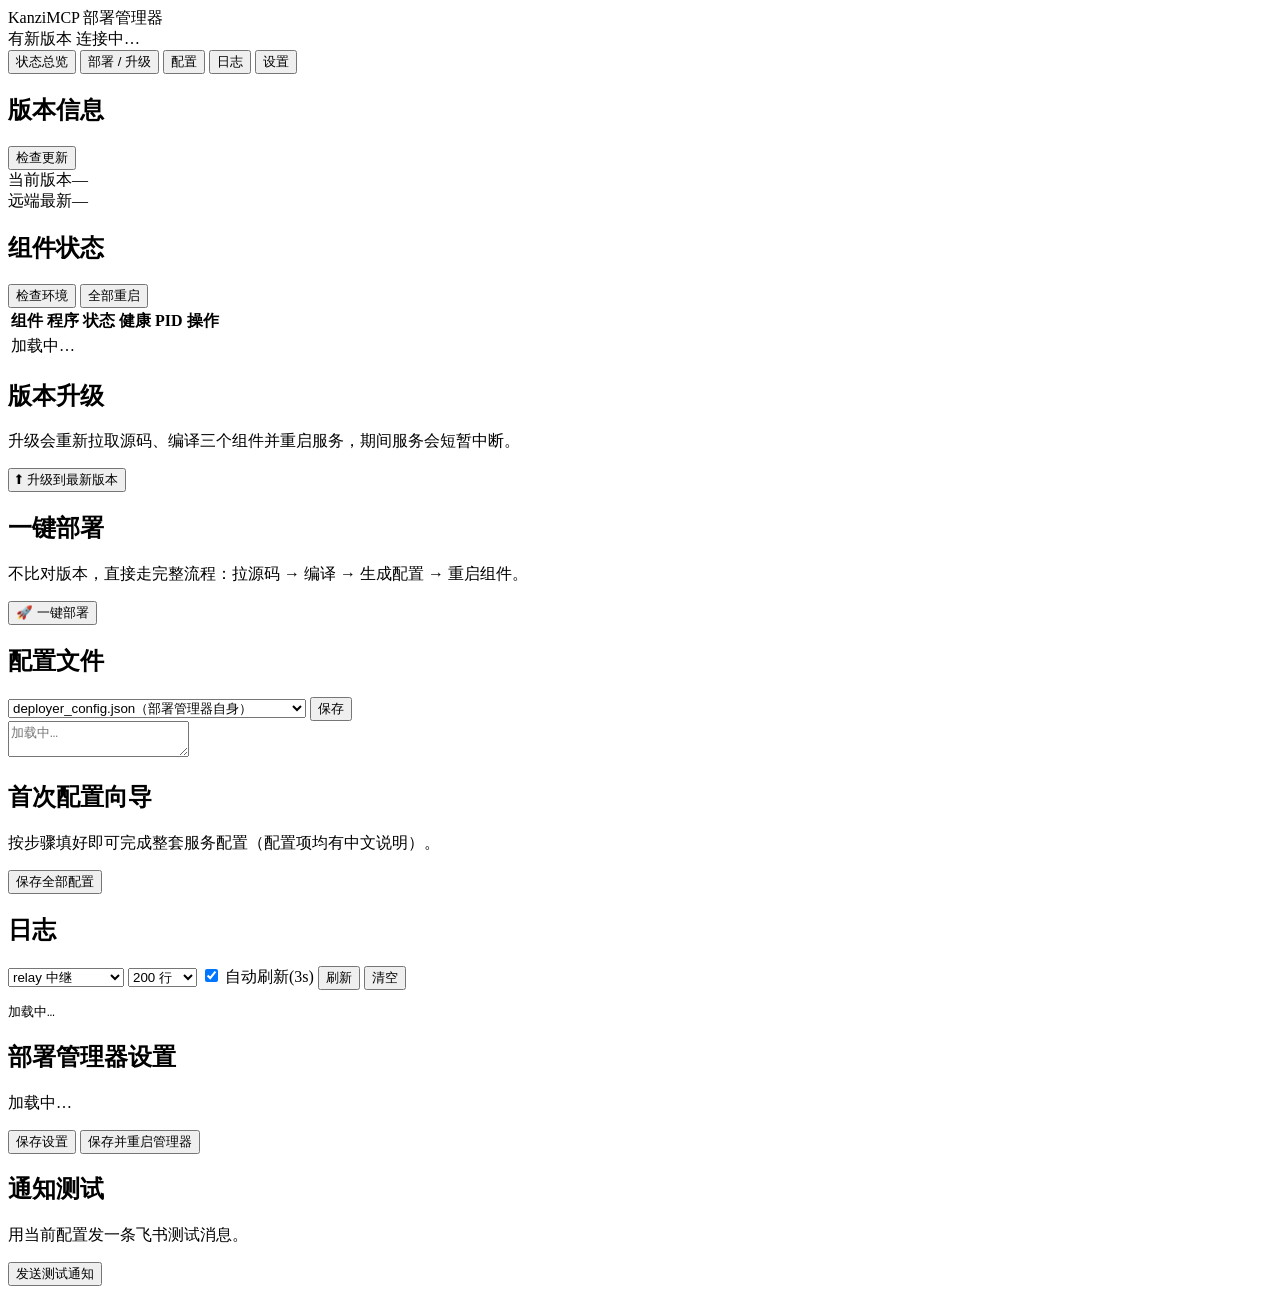
==== mcp_server/deployer/web/static/index.html @ 6e5a8c3d "v9: 新增 kanzi-deployer 网页部署管理器 + 三组件日志文件轮转 【新增】mcp_server/deployer/ —— kanzi-deployer 部署管理器   替代旧 mcp" ====
<!DOCTYPE html>
<html lang="zh-CN">
<head>
<meta charset="utf-8">
<meta name="viewport" content="width=device-width, initial-scale=1">
<title>KanziMCP 部署管理器</title>
<link rel="stylesheet" href="/static/style.css">
</head>
<body>

<header>
  <div class="brand">KanziMCP <span>部署管理器</span></div>
  <div class="head-right">
    <span id="upd-badge" class="badge hidden">有新版本</span>
    <span id="status-dot" class="dot dot-gray"></span>
    <span id="status-text">连接中…</span>
  </div>
</header>

<nav id="tabs">
  <button class="tab active" data-tab="overview">状态总览</button>
  <button class="tab" data-tab="deploy">部署 / 升级</button>
  <button class="tab" data-tab="config">配置</button>
  <button class="tab" data-tab="logs">日志</button>
  <button class="tab" data-tab="settings">设置</button>
</nav>

<main>

<!-- ══════════ 状态总览 ══════════ -->
<section id="tab-overview" class="panel active">
  <div class="card">
    <div class="card-head">
      <h2>版本信息</h2>
      <button class="btn" onclick="checkUpdate()">检查更新</button>
    </div>
    <div class="kv">
      <div><label>当前版本</label><span id="ov-local">—</span></div>
      <div><label>远端最新</label><span id="ov-latest">—</span></div>
    </div>
  </div>

  <div class="card">
    <div class="card-head">
      <h2>组件状态</h2>
      <div>
        <button class="btn" onclick="checkEnv()">检查环境</button>
        <button class="btn btn-warn" onclick="restartComp('all')">全部重启</button>
      </div>
    </div>
    <table class="tbl">
      <thead><tr><th>组件</th><th>程序</th><th>状态</th><th>健康</th><th>PID</th><th>操作</th></tr></thead>
      <tbody id="ov-comps"><tr><td colspan="6" class="muted">加载中…</td></tr></tbody>
    </table>
  </div>

  <div class="card" id="env-card" style="display:none">
    <div class="card-head"><h2>环境检测</h2></div>
    <table class="tbl">
      <thead><tr><th>项目</th><th>结果</th><th>版本 / 说明</th></tr></thead>
      <tbody id="ov-env"></tbody>
    </table>
  </div>
</section>

<!-- ══════════ 部署 / 升级 ══════════ -->
<section id="tab-deploy" class="panel">
  <div class="card">
    <div class="card-head"><h2>版本升级</h2></div>
    <p class="muted">升级会重新拉取源码、编译三个组件并重启服务，期间服务会短暂中断。</p>
    <div class="row">
      <button class="btn btn-primary" onclick="doUpgrade()">⬆ 升级到最新版本</button>
      <span id="upg-target" class="muted"></span>
    </div>
  </div>

  <div class="card">
    <div class="card-head"><h2>一键部署</h2></div>
    <p class="muted">不比对版本，直接走完整流程：拉源码 → 编译 → 生成配置 → 重启组件。</p>
    <div class="row">
      <button class="btn btn-primary" onclick="doDeploy()">🚀 一键部署</button>
    </div>
  </div>

  <div class="card" id="task-card" style="display:none">
    <div class="card-head"><h2 id="task-title">任务进度</h2></div>
    <div class="bar"><div id="task-bar" class="bar-fill"></div></div>
    <div class="row"><span id="task-step" class="muted"></span></div>
    <pre id="task-log" class="log"></pre>
  </div>
</section>

<!-- ══════════ 配置 ══════════ -->
<section id="tab-config" class="panel">
  <div class="card">
    <div class="card-head"><h2>配置文件</h2></div>
    <div class="row">
      <select id="cfg-sel" onchange="loadConfig()">
        <option value="deployer">deployer_config.json（部署管理器自身）</option>
        <option value="http">config.json（http 组件）</option>
        <option value="users">users.json（白名单，热更新不用重启）</option>
        <option value="feishu">feishu_config.json（飞书桥，热更新不用重启）</option>
      </select>
      <button class="btn btn-primary" onclick="saveConfig()">保存</button>
      <span id="cfg-hint" class="muted"></span>
    </div>
    <textarea id="cfg-text" spellcheck="false" placeholder="加载中…"></textarea>
  </div>

  <div class="card">
    <div class="card-head"><h2>首次配置向导</h2></div>
    <p class="muted">按步骤填好即可完成整套服务配置（配置项均有中文说明）。</p>
    <div id="wiz-body"></div>
    <div class="row">
      <button class="btn btn-primary" onclick="saveWizard()">保存全部配置</button>
      <span id="wiz-hint" class="muted"></span>
    </div>
  </div>
</section>

<!-- ══════════ 日志 ══════════ -->
<section id="tab-logs" class="panel">
  <div class="card">
    <div class="card-head">
      <h2>日志</h2>
      <div class="row">
        <select id="log-sel" onchange="loadLog()">
          <option value="relay">relay 中继</option>
          <option value="http">http 组件</option>
          <option value="feishu">feishu 飞书桥</option>
          <option value="deployer">deployer 管理器</option>
        </select>
        <select id="log-lines" onchange="loadLog()">
          <option value="100">100 行</option>
          <option value="200" selected>200 行</option>
          <option value="500">500 行</option>
          <option value="1000">1000 行</option>
        </select>
        <label class="chk"><input type="checkbox" id="log-auto" checked> 自动刷新(3s)</label>
        <button class="btn" onclick="loadLog()">刷新</button>
        <button class="btn btn-warn" onclick="clearLog()">清空</button>
      </div>
    </div>
    <div class="row"><span id="log-info" class="muted"></span></div>
    <pre id="log-text" class="log log-tall">加载中…</pre>
  </div>
</section>

<!-- ══════════ 设置 ══════════ -->
<section id="tab-settings" class="panel">
  <div class="card">
    <div class="card-head"><h2>部署管理器设置</h2></div>
    <div id="set-body"><p class="muted">加载中…</p></div>
    <div class="row">
      <button class="btn btn-primary" onclick="saveSettings()">保存设置</button>
      <button class="btn btn-warn" onclick="restartSelf()">保存并重启管理器</button>
      <span id="set-hint" class="muted"></span>
    </div>
  </div>
  <div class="card">
    <div class="card-head"><h2>通知测试</h2></div>
    <p class="muted">用当前配置发一条飞书测试消息。</p>
    <button class="btn" onclick="testNotify()">发送测试通知</button>
    <span id="notify-hint" class="muted"></span>
  </div>
</section>

</main>

<div id="toast" class="toast hidden"></div>
<script src="/static/app.js"></script>
</body>
</html>
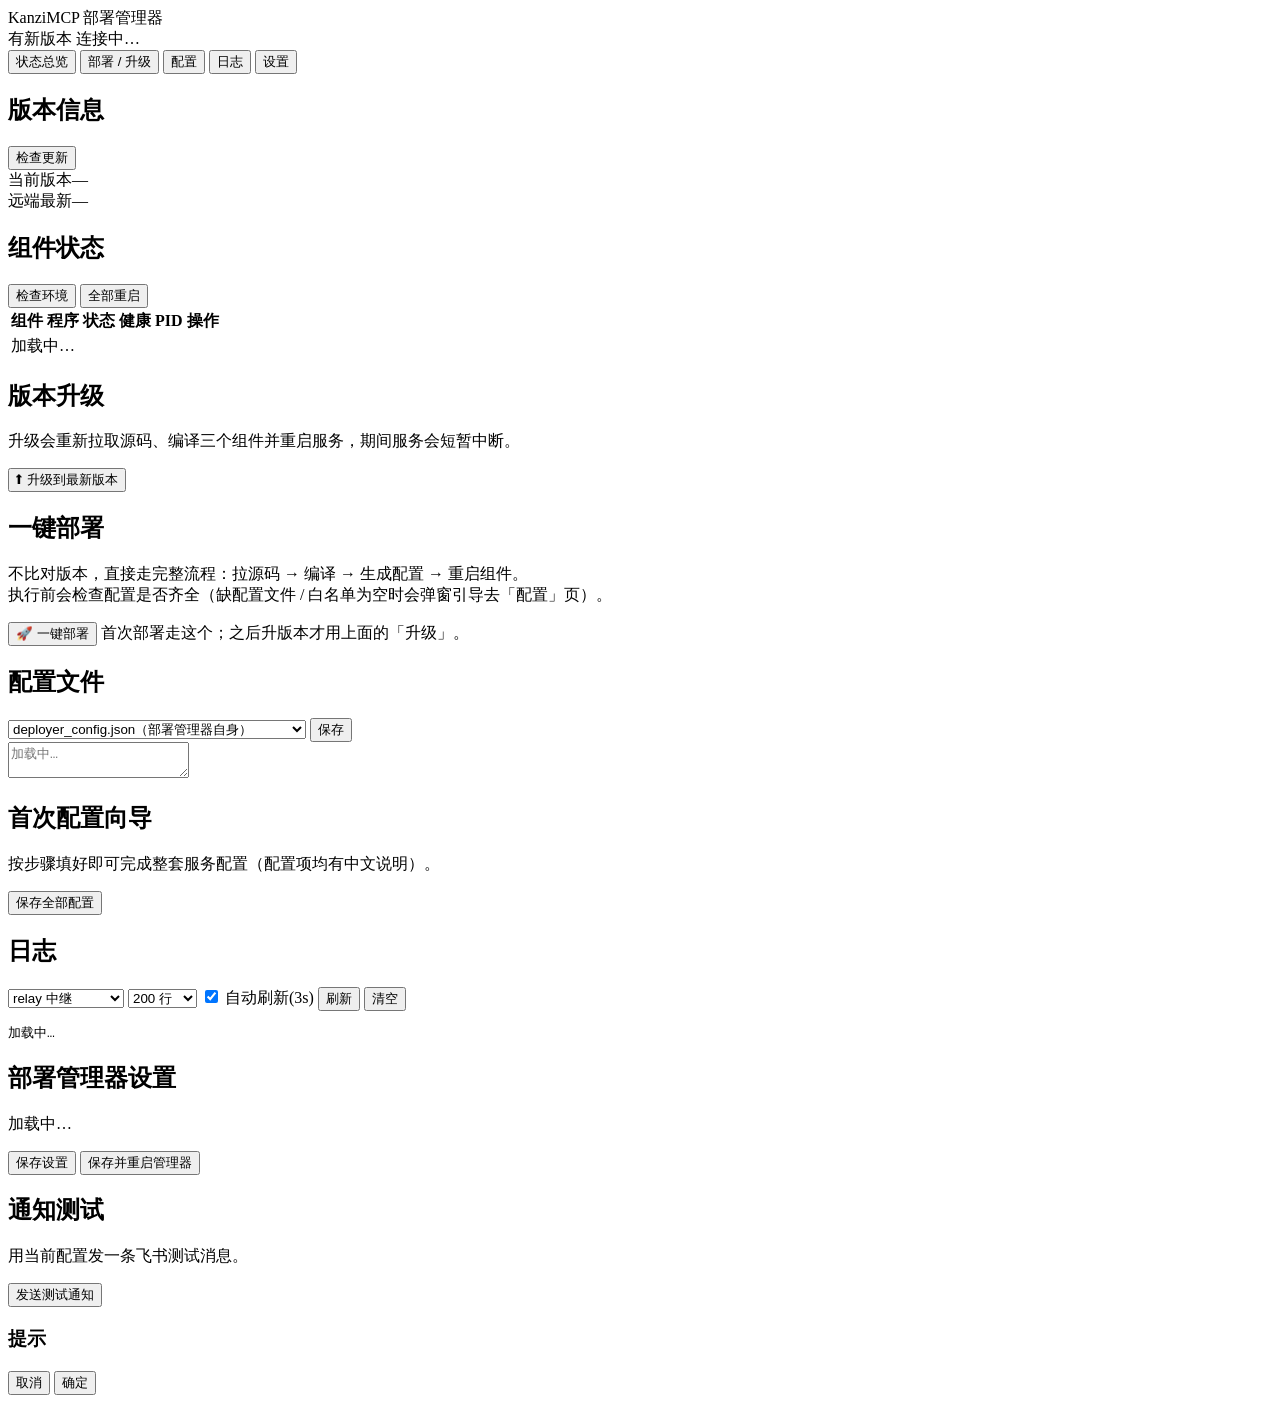
==== commit 949d7b2a: "v10: 组件健康监控 + 真握手探活 + 版本号修正 deployer: - 新增 core/monitor.py：relay/http/feishu 挂了或端口不通 → 飞书通知   状态翻转才通" ====
--- a/mcp_server/deployer/web/static/index.html
+++ b/mcp_server/deployer/web/static/index.html
@@ -69,16 +69,18 @@
     <div class="card-head"><h2>版本升级</h2></div>
     <p class="muted">升级会重新拉取源码、编译三个组件并重启服务，期间服务会短暂中断。</p>
     <div class="row">
-      <button class="btn btn-primary" onclick="doUpgrade()">⬆ 升级到最新版本</button>
+      <button id="btn-upgrade" class="btn btn-primary" onclick="doUpgrade()">⬆ 升级到最新版本</button>
       <span id="upg-target" class="muted"></span>
     </div>
   </div>
 
   <div class="card">
     <div class="card-head"><h2>一键部署</h2></div>
-    <p class="muted">不比对版本，直接走完整流程：拉源码 → 编译 → 生成配置 → 重启组件。</p>
+    <p class="muted">不比对版本，直接走完整流程：拉源码 → 编译 → 生成配置 → 重启组件。<br>
+       执行前会检查配置是否齐全（缺配置文件 / 白名单为空时会弹窗引导去「配置」页）。</p>
     <div class="row">
       <button class="btn btn-primary" onclick="doDeploy()">🚀 一键部署</button>
+      <span class="muted">首次部署走这个；之后升版本才用上面的「升级」。</span>
     </div>
   </div>
 
@@ -168,6 +170,19 @@
 </main>
 
 <div id="toast" class="toast hidden"></div>
+
+<!-- ══════════ 弹窗 ══════════ -->
+<div id="modal-mask" class="modal-mask hidden">
+  <div class="modal">
+    <div class="modal-head"><h3 id="modal-title">提示</h3></div>
+    <div class="modal-body" id="modal-body"></div>
+    <div class="modal-foot">
+      <button class="btn" id="modal-cancel">取消</button>
+      <button class="btn btn-primary" id="modal-ok">确定</button>
+    </div>
+  </div>
+</div>
 <script src="/static/app.js"></script>
+
 </body>
 </html>
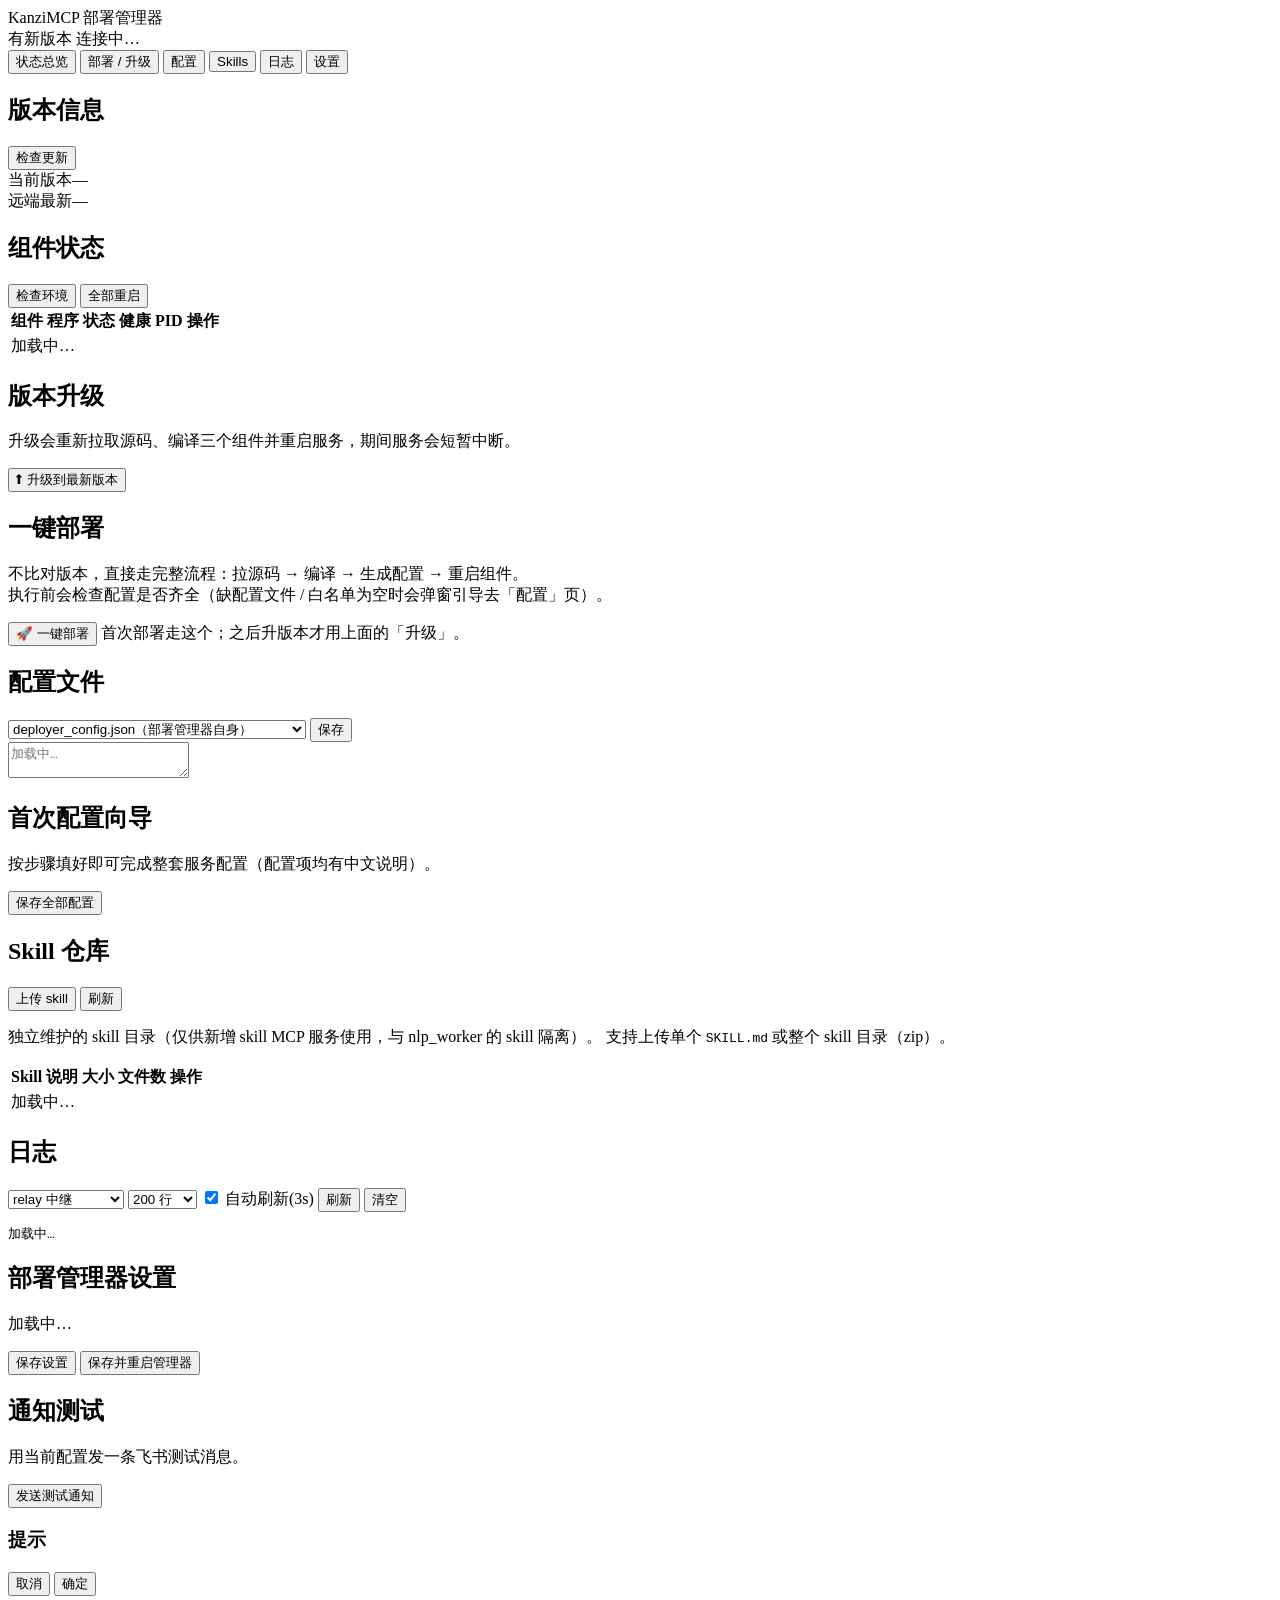
==== commit d9164b95: "feat: skill MCP 服务 + deployer skill 管理（上传/下载/编辑/删除） skill MCP 服务（根治 nlp_worker 全量注入爆栈）： - 新增 http/sk" ====
--- a/mcp_server/deployer/web/static/index.html
+++ b/mcp_server/deployer/web/static/index.html
@@ -21,6 +21,7 @@
   <button class="tab active" data-tab="overview">状态总览</button>
   <button class="tab" data-tab="deploy">部署 / 升级</button>
   <button class="tab" data-tab="config">配置</button>
+  <button class="tab" data-tab="skills">Skills</button>
   <button class="tab" data-tab="logs">日志</button>
   <button class="tab" data-tab="settings">设置</button>
 </nav>
@@ -117,6 +118,26 @@
       <button class="btn btn-primary" onclick="saveWizard()">保存全部配置</button>
       <span id="wiz-hint" class="muted"></span>
     </div>
+  </div>
+</section>
+
+<!-- ══════════ Skills ══════════ -->
+<section id="tab-skills" class="panel">
+  <div class="card">
+    <div class="card-head">
+      <h2>Skill 仓库</h2>
+      <div class="row">
+        <button class="btn btn-primary" onclick="uploadSkillModal()">上传 skill</button>
+        <button class="btn" onclick="loadSkills()">刷新</button>
+        <span id="skills-dir" class="muted"></span>
+      </div>
+    </div>
+    <p class="muted">独立维护的 skill 目录（仅供新增 skill MCP 服务使用，与 nlp_worker 的 skill 隔离）。
+      支持上传单个 <code>SKILL.md</code> 或整个 skill 目录（zip）。</p>
+    <table class="tbl">
+      <thead><tr><th>Skill</th><th>说明</th><th>大小</th><th>文件数</th><th>操作</th></tr></thead>
+      <tbody id="skills-body"><tr><td colspan="5" class="muted">加载中…</td></tr></tbody>
+    </table>
   </div>
 </section>
 
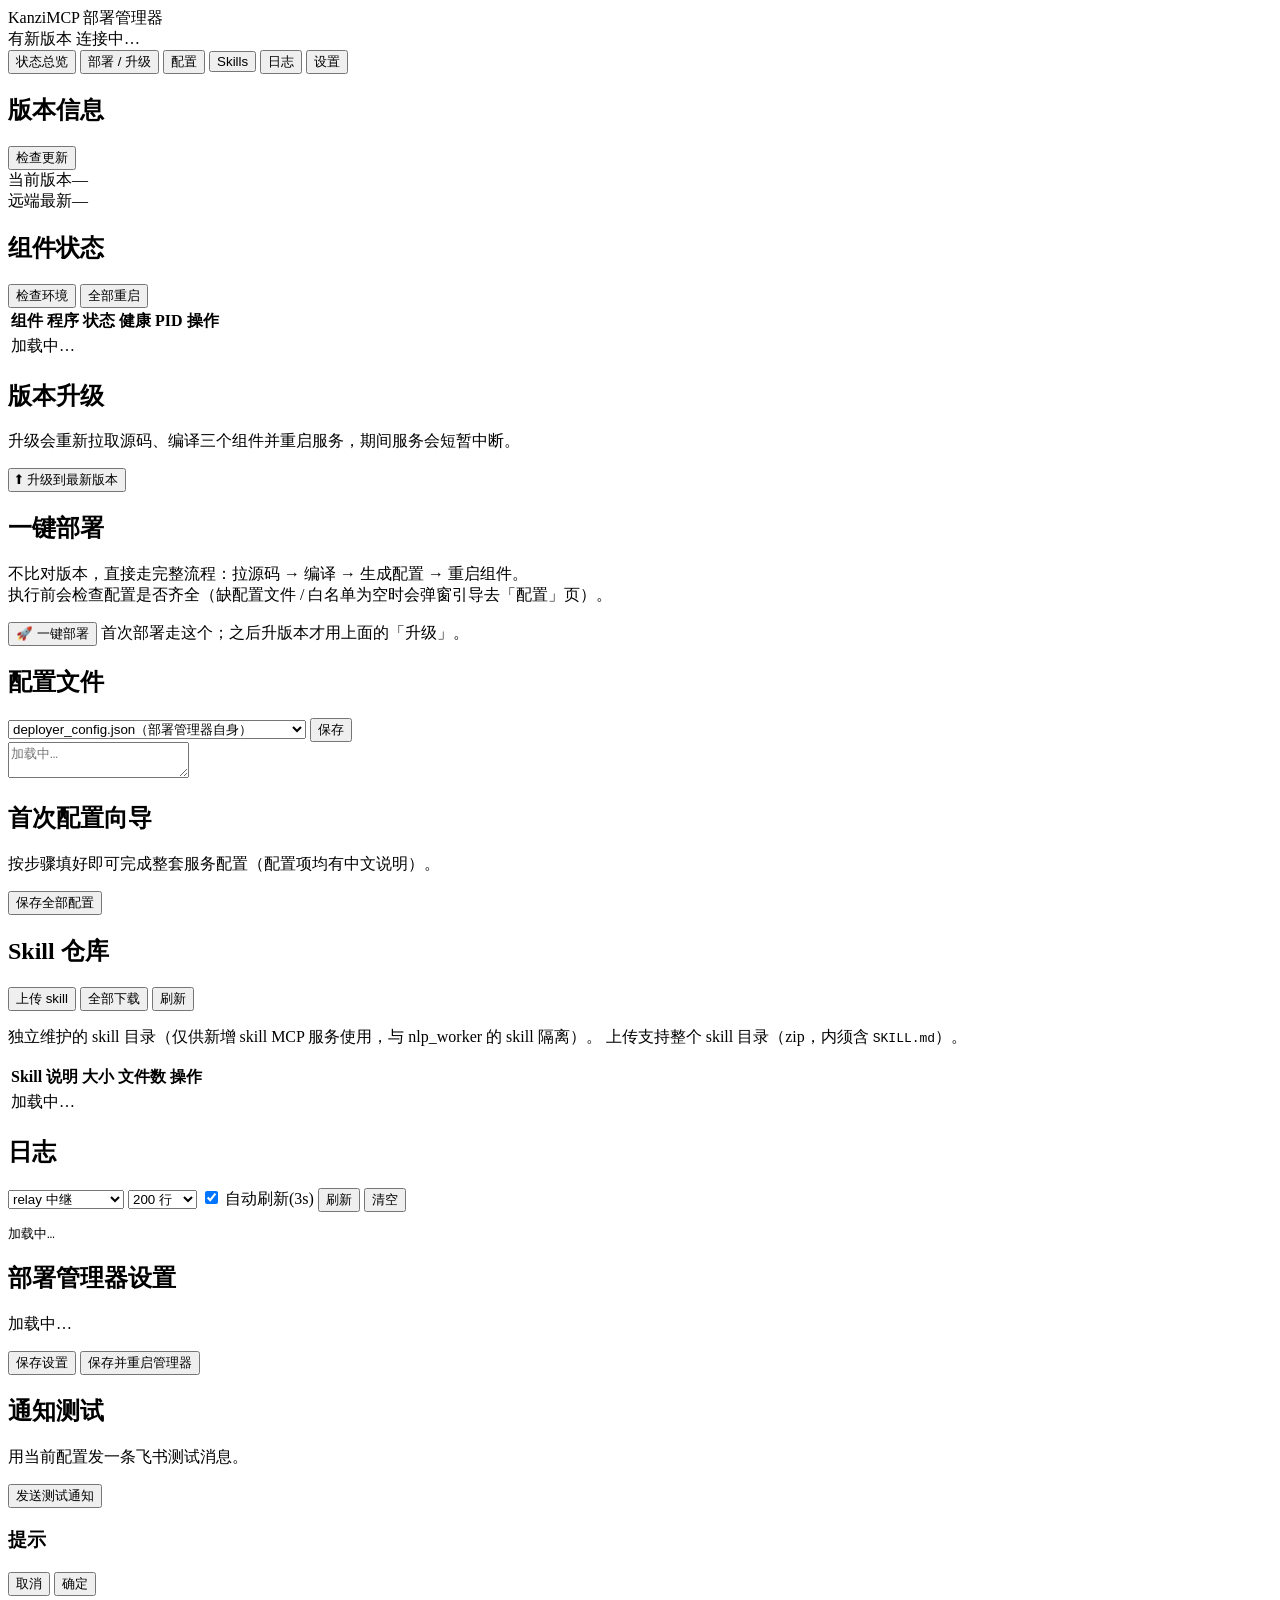
==== commit 9cc9c735: "deployer: skill管理页调整(全部下载+上传仅zip+单skill去掉下载按钮)" ====
--- a/mcp_server/deployer/web/static/index.html
+++ b/mcp_server/deployer/web/static/index.html
@@ -128,12 +128,13 @@
       <h2>Skill 仓库</h2>
       <div class="row">
         <button class="btn btn-primary" onclick="uploadSkillModal()">上传 skill</button>
+        <button class="btn" onclick="downloadAllSkills()">全部下载</button>
         <button class="btn" onclick="loadSkills()">刷新</button>
         <span id="skills-dir" class="muted"></span>
       </div>
     </div>
     <p class="muted">独立维护的 skill 目录（仅供新增 skill MCP 服务使用，与 nlp_worker 的 skill 隔离）。
-      支持上传单个 <code>SKILL.md</code> 或整个 skill 目录（zip）。</p>
+      上传支持整个 skill 目录（zip，内须含 <code>SKILL.md</code>）。</p>
     <table class="tbl">
       <thead><tr><th>Skill</th><th>说明</th><th>大小</th><th>文件数</th><th>操作</th></tr></thead>
       <tbody id="skills-body"><tr><td colspan="5" class="muted">加载中…</td></tr></tbody>
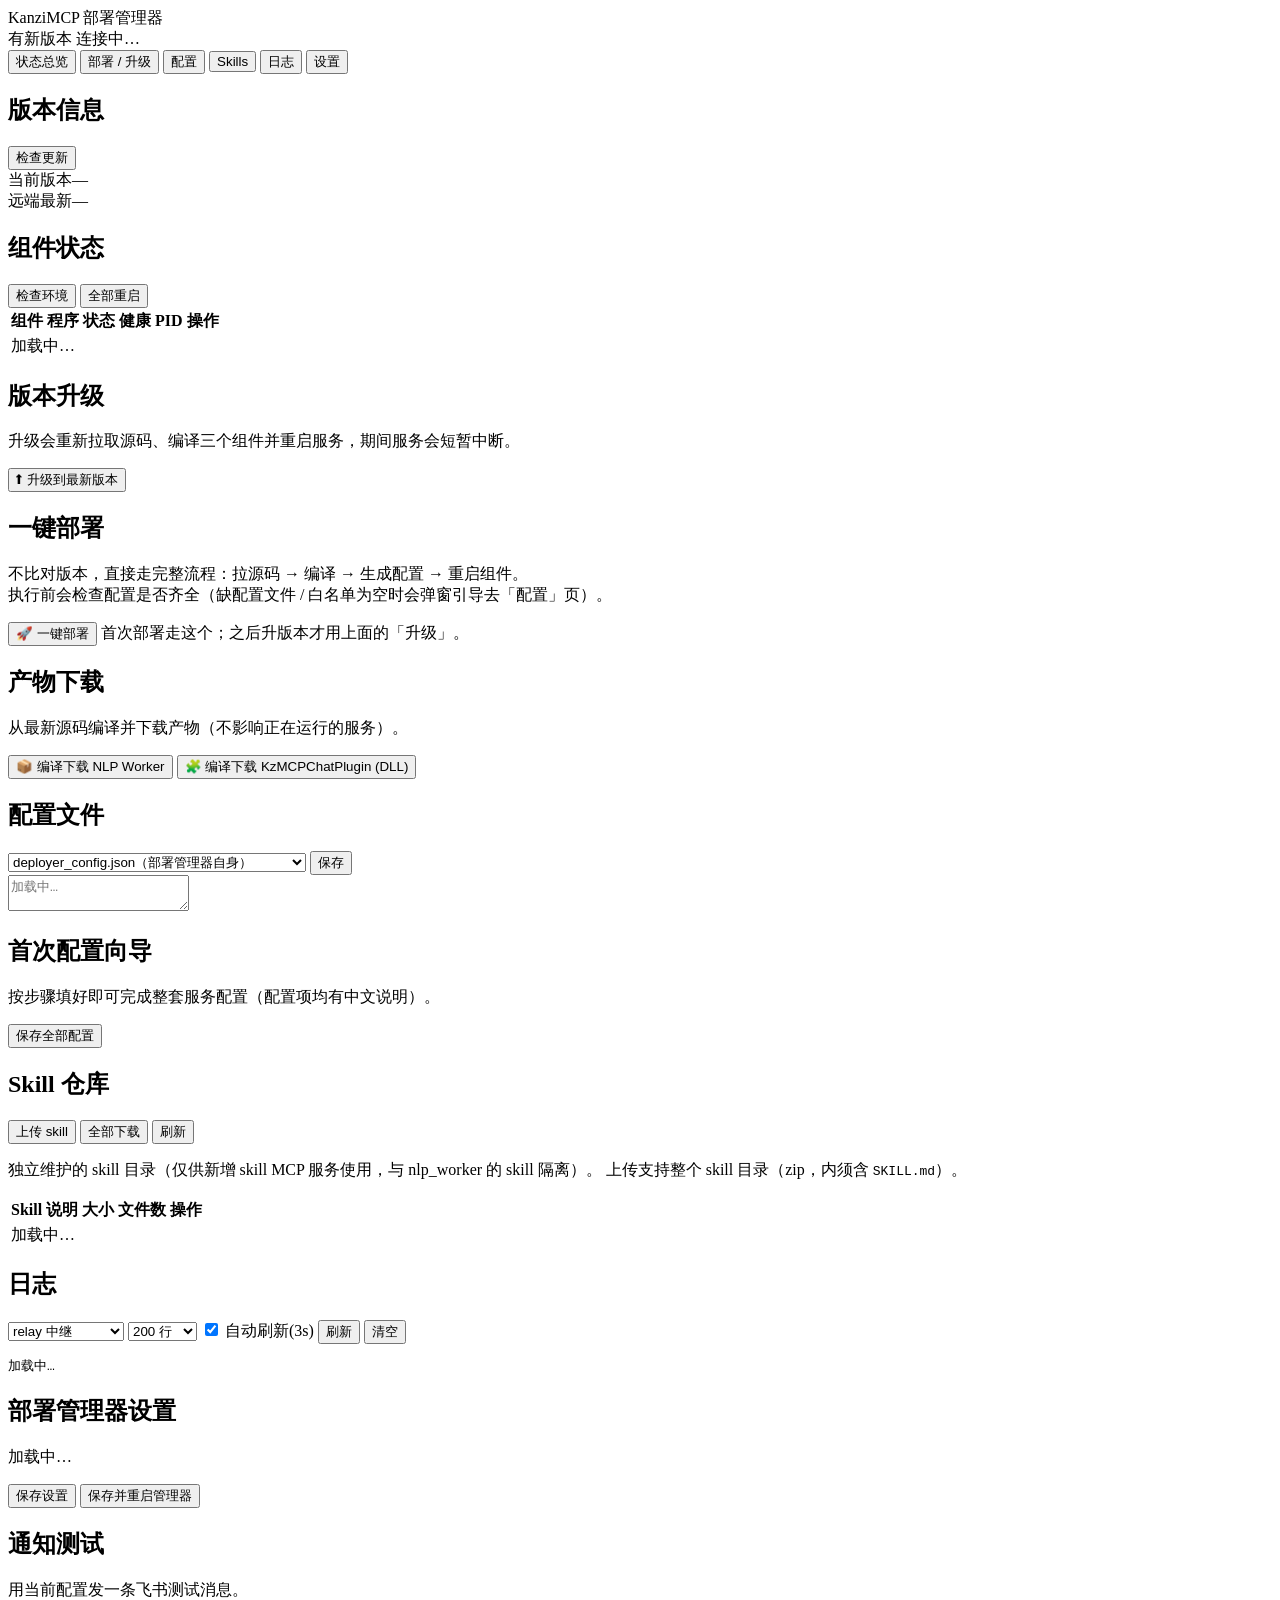
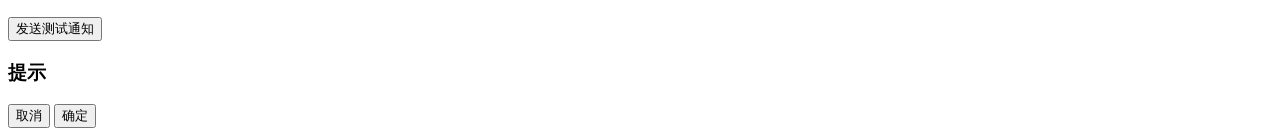
==== commit 0deaae7b: "feat(deployer): SVN 源码源 + 进程残留修复 + 产物下载按钮（nlp_worker/插件DLL） 问题1 - SVN 支持（revision 版本号，页面可填地址）： - git" ====
--- a/mcp_server/deployer/web/static/index.html
+++ b/mcp_server/deployer/web/static/index.html
@@ -82,6 +82,16 @@
     <div class="row">
       <button class="btn btn-primary" onclick="doDeploy()">🚀 一键部署</button>
       <span class="muted">首次部署走这个；之后升版本才用上面的「升级」。</span>
+    </div>
+  </div>
+
+  <div class="card">
+    <div class="card-head"><h2>产物下载</h2></div>
+    <p class="muted">从最新源码编译并下载产物（不影响正在运行的服务）。</p>
+    <div class="row" id="artifact-btns">
+      <button class="btn" onclick="buildArtifact('nlp_worker')">📦 编译下载 NLP Worker</button>
+      <button class="btn" onclick="buildArtifact('kzmcp_plugin')">🧩 编译下载 KzMCPChatPlugin (DLL)</button>
+      <span id="artifact-hint" class="muted"></span>
     </div>
   </div>
 
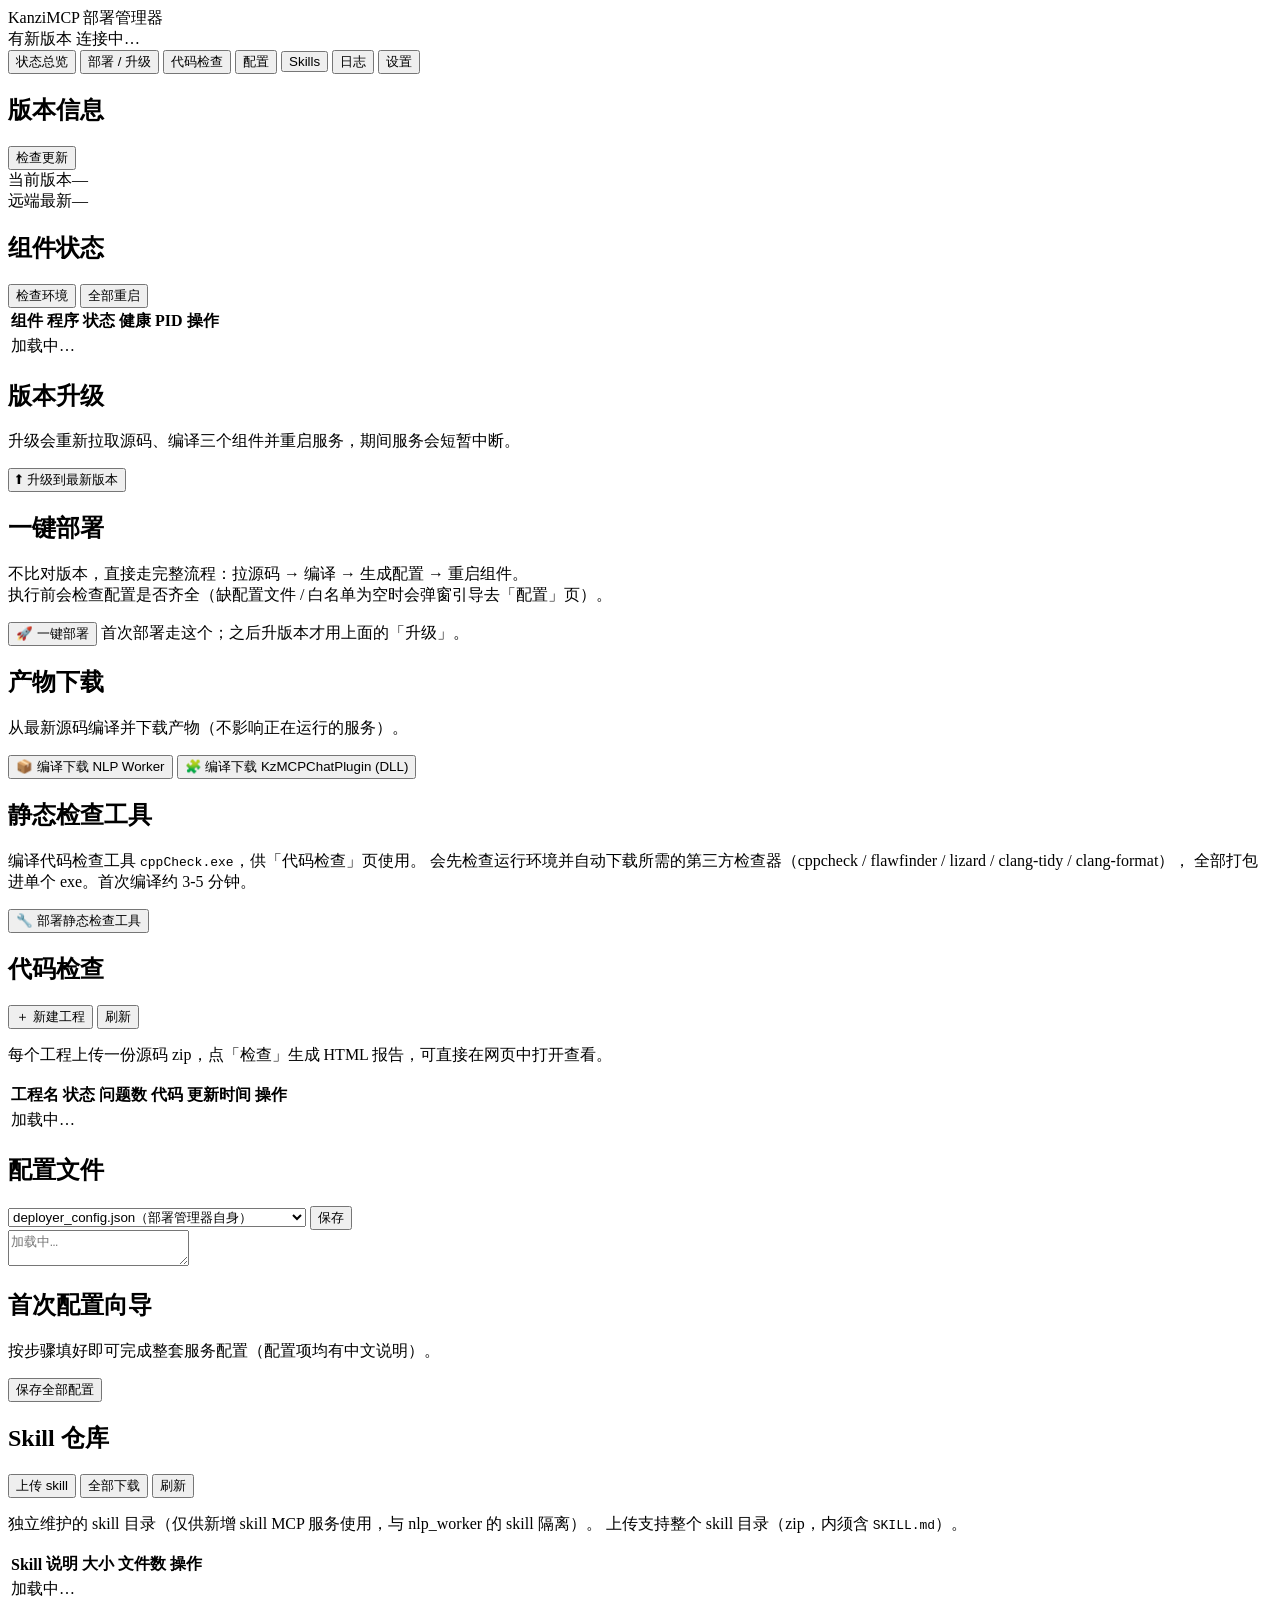
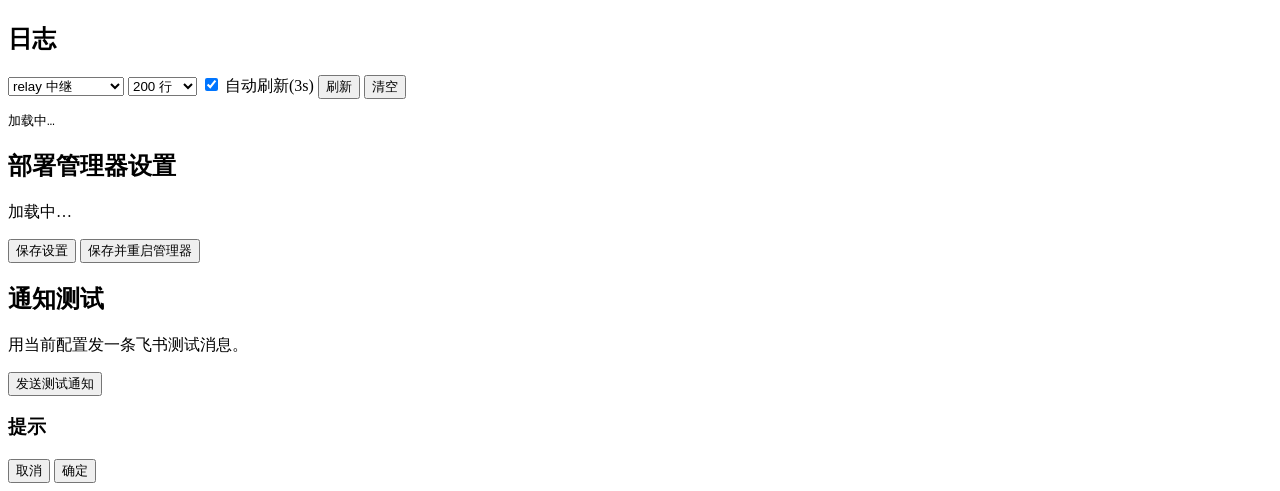
==== commit 903c8ace: "feat(scan): deployer 集成静态代码检查工具 cppCheck 新增： - mcp_server/cppCheck/：五引擎 C/C++ 静态检查工具（cppcheck/flawfi" ====
--- a/mcp_server/deployer/web/static/index.html
+++ b/mcp_server/deployer/web/static/index.html
@@ -1,220 +1,262 @@
-<!DOCTYPE html>
-<html lang="zh-CN">
-<head>
-<meta charset="utf-8">
-<meta name="viewport" content="width=device-width, initial-scale=1">
-<title>KanziMCP 部署管理器</title>
-<link rel="stylesheet" href="/static/style.css">
-</head>
-<body>
-
-<header>
-  <div class="brand">KanziMCP <span>部署管理器</span></div>
-  <div class="head-right">
-    <span id="upd-badge" class="badge hidden">有新版本</span>
-    <span id="status-dot" class="dot dot-gray"></span>
-    <span id="status-text">连接中…</span>
-  </div>
-</header>
-
-<nav id="tabs">
-  <button class="tab active" data-tab="overview">状态总览</button>
-  <button class="tab" data-tab="deploy">部署 / 升级</button>
-  <button class="tab" data-tab="config">配置</button>
-  <button class="tab" data-tab="skills">Skills</button>
-  <button class="tab" data-tab="logs">日志</button>
-  <button class="tab" data-tab="settings">设置</button>
-</nav>
-
-<main>
-
-<!-- ══════════ 状态总览 ══════════ -->
-<section id="tab-overview" class="panel active">
-  <div class="card">
-    <div class="card-head">
-      <h2>版本信息</h2>
-      <button class="btn" onclick="checkUpdate()">检查更新</button>
-    </div>
-    <div class="kv">
-      <div><label>当前版本</label><span id="ov-local">—</span></div>
-      <div><label>远端最新</label><span id="ov-latest">—</span></div>
-    </div>
-  </div>
-
-  <div class="card">
-    <div class="card-head">
-      <h2>组件状态</h2>
-      <div>
-        <button class="btn" onclick="checkEnv()">检查环境</button>
-        <button class="btn btn-warn" onclick="restartComp('all')">全部重启</button>
-      </div>
-    </div>
-    <table class="tbl">
-      <thead><tr><th>组件</th><th>程序</th><th>状态</th><th>健康</th><th>PID</th><th>操作</th></tr></thead>
-      <tbody id="ov-comps"><tr><td colspan="6" class="muted">加载中…</td></tr></tbody>
-    </table>
-  </div>
-
-  <div class="card" id="env-card" style="display:none">
-    <div class="card-head"><h2>环境检测</h2></div>
-    <table class="tbl">
-      <thead><tr><th>项目</th><th>结果</th><th>版本 / 说明</th></tr></thead>
-      <tbody id="ov-env"></tbody>
-    </table>
-  </div>
-</section>
-
-<!-- ══════════ 部署 / 升级 ══════════ -->
-<section id="tab-deploy" class="panel">
-  <div class="card">
-    <div class="card-head"><h2>版本升级</h2></div>
-    <p class="muted">升级会重新拉取源码、编译三个组件并重启服务，期间服务会短暂中断。</p>
-    <div class="row">
-      <button id="btn-upgrade" class="btn btn-primary" onclick="doUpgrade()">⬆ 升级到最新版本</button>
-      <span id="upg-target" class="muted"></span>
-    </div>
-  </div>
-
-  <div class="card">
-    <div class="card-head"><h2>一键部署</h2></div>
-    <p class="muted">不比对版本，直接走完整流程：拉源码 → 编译 → 生成配置 → 重启组件。<br>
-       执行前会检查配置是否齐全（缺配置文件 / 白名单为空时会弹窗引导去「配置」页）。</p>
-    <div class="row">
-      <button class="btn btn-primary" onclick="doDeploy()">🚀 一键部署</button>
-      <span class="muted">首次部署走这个；之后升版本才用上面的「升级」。</span>
-    </div>
-  </div>
-
-  <div class="card">
-    <div class="card-head"><h2>产物下载</h2></div>
-    <p class="muted">从最新源码编译并下载产物（不影响正在运行的服务）。</p>
-    <div class="row" id="artifact-btns">
-      <button class="btn" onclick="buildArtifact('nlp_worker')">📦 编译下载 NLP Worker</button>
-      <button class="btn" onclick="buildArtifact('kzmcp_plugin')">🧩 编译下载 KzMCPChatPlugin (DLL)</button>
-      <span id="artifact-hint" class="muted"></span>
-    </div>
-  </div>
-
-  <div class="card" id="task-card" style="display:none">
-    <div class="card-head"><h2 id="task-title">任务进度</h2></div>
-    <div class="bar"><div id="task-bar" class="bar-fill"></div></div>
-    <div class="row"><span id="task-step" class="muted"></span></div>
-    <pre id="task-log" class="log"></pre>
-  </div>
-</section>
-
-<!-- ══════════ 配置 ══════════ -->
-<section id="tab-config" class="panel">
-  <div class="card">
-    <div class="card-head"><h2>配置文件</h2></div>
-    <div class="row">
-      <select id="cfg-sel" onchange="loadConfig()">
-        <option value="deployer">deployer_config.json（部署管理器自身）</option>
-        <option value="http">config.json（http 组件）</option>
-        <option value="users">users.json（白名单，热更新不用重启）</option>
-        <option value="feishu">feishu_config.json（飞书桥，热更新不用重启）</option>
-      </select>
-      <button class="btn btn-primary" onclick="saveConfig()">保存</button>
-      <span id="cfg-hint" class="muted"></span>
-    </div>
-    <textarea id="cfg-text" spellcheck="false" placeholder="加载中…"></textarea>
-  </div>
-
-  <div class="card">
-    <div class="card-head"><h2>首次配置向导</h2></div>
-    <p class="muted">按步骤填好即可完成整套服务配置（配置项均有中文说明）。</p>
-    <div id="wiz-body"></div>
-    <div class="row">
-      <button class="btn btn-primary" onclick="saveWizard()">保存全部配置</button>
-      <span id="wiz-hint" class="muted"></span>
-    </div>
-  </div>
-</section>
-
-<!-- ══════════ Skills ══════════ -->
-<section id="tab-skills" class="panel">
-  <div class="card">
-    <div class="card-head">
-      <h2>Skill 仓库</h2>
-      <div class="row">
-        <button class="btn btn-primary" onclick="uploadSkillModal()">上传 skill</button>
-        <button class="btn" onclick="downloadAllSkills()">全部下载</button>
-        <button class="btn" onclick="loadSkills()">刷新</button>
-        <span id="skills-dir" class="muted"></span>
-      </div>
-    </div>
-    <p class="muted">独立维护的 skill 目录（仅供新增 skill MCP 服务使用，与 nlp_worker 的 skill 隔离）。
-      上传支持整个 skill 目录（zip，内须含 <code>SKILL.md</code>）。</p>
-    <table class="tbl">
-      <thead><tr><th>Skill</th><th>说明</th><th>大小</th><th>文件数</th><th>操作</th></tr></thead>
-      <tbody id="skills-body"><tr><td colspan="5" class="muted">加载中…</td></tr></tbody>
-    </table>
-  </div>
-</section>
-
-<!-- ══════════ 日志 ══════════ -->
-<section id="tab-logs" class="panel">
-  <div class="card">
-    <div class="card-head">
-      <h2>日志</h2>
-      <div class="row">
-        <select id="log-sel" onchange="loadLog()">
-          <option value="relay">relay 中继</option>
-          <option value="http">http 组件</option>
-          <option value="feishu">feishu 飞书桥</option>
-          <option value="deployer">deployer 管理器</option>
-        </select>
-        <select id="log-lines" onchange="loadLog()">
-          <option value="100">100 行</option>
-          <option value="200" selected>200 行</option>
-          <option value="500">500 行</option>
-          <option value="1000">1000 行</option>
-        </select>
-        <label class="chk"><input type="checkbox" id="log-auto" checked> 自动刷新(3s)</label>
-        <button class="btn" onclick="loadLog()">刷新</button>
-        <button class="btn btn-warn" onclick="clearLog()">清空</button>
-      </div>
-    </div>
-    <div class="row"><span id="log-info" class="muted"></span></div>
-    <pre id="log-text" class="log log-tall">加载中…</pre>
-  </div>
-</section>
-
-<!-- ══════════ 设置 ══════════ -->
-<section id="tab-settings" class="panel">
-  <div class="card">
-    <div class="card-head"><h2>部署管理器设置</h2></div>
-    <div id="set-body"><p class="muted">加载中…</p></div>
-    <div class="row">
-      <button class="btn btn-primary" onclick="saveSettings()">保存设置</button>
-      <button class="btn btn-warn" onclick="restartSelf()">保存并重启管理器</button>
-      <span id="set-hint" class="muted"></span>
-    </div>
-  </div>
-  <div class="card">
-    <div class="card-head"><h2>通知测试</h2></div>
-    <p class="muted">用当前配置发一条飞书测试消息。</p>
-    <button class="btn" onclick="testNotify()">发送测试通知</button>
-    <span id="notify-hint" class="muted"></span>
-  </div>
-</section>
-
-</main>
-
-<div id="toast" class="toast hidden"></div>
-
-<!-- ══════════ 弹窗 ══════════ -->
-<div id="modal-mask" class="modal-mask hidden">
-  <div class="modal">
-    <div class="modal-head"><h3 id="modal-title">提示</h3></div>
-    <div class="modal-body" id="modal-body"></div>
-    <div class="modal-foot">
-      <button class="btn" id="modal-cancel">取消</button>
-      <button class="btn btn-primary" id="modal-ok">确定</button>
-    </div>
-  </div>
-</div>
-<script src="/static/app.js"></script>
-
-</body>
-</html>
+<!DOCTYPE html>
+<html lang="zh-CN">
+<head>
+<meta charset="utf-8">
+<meta name="viewport" content="width=device-width, initial-scale=1">
+<title>KanziMCP 部署管理器</title>
+<link rel="stylesheet" href="/static/style.css">
+</head>
+<body>
+
+<header>
+  <div class="brand">KanziMCP <span>部署管理器</span></div>
+  <div class="head-right">
+    <span id="upd-badge" class="badge hidden">有新版本</span>
+    <span id="status-dot" class="dot dot-gray"></span>
+    <span id="status-text">连接中…</span>
+  </div>
+</header>
+
+<nav id="tabs">
+  <button class="tab active" data-tab="overview">状态总览</button>
+  <button class="tab" data-tab="deploy">部署 / 升级</button>
+  <button class="tab" data-tab="scan">代码检查</button>
+  <button class="tab" data-tab="config">配置</button>
+  <button class="tab" data-tab="skills">Skills</button>
+  <button class="tab" data-tab="logs">日志</button>
+  <button class="tab" data-tab="settings">设置</button>
+</nav>
+
+<main>
+
+<!-- ══════════ 状态总览 ══════════ -->
+<section id="tab-overview" class="panel active">
+  <div class="card">
+    <div class="card-head">
+      <h2>版本信息</h2>
+      <button class="btn" onclick="checkUpdate()">检查更新</button>
+    </div>
+    <div class="kv">
+      <div><label>当前版本</label><span id="ov-local">—</span></div>
+      <div><label>远端最新</label><span id="ov-latest">—</span></div>
+    </div>
+  </div>
+
+  <div class="card">
+    <div class="card-head">
+      <h2>组件状态</h2>
+      <div>
+        <button class="btn" onclick="checkEnv()">检查环境</button>
+        <button class="btn btn-warn" onclick="restartComp('all')">全部重启</button>
+      </div>
+    </div>
+    <table class="tbl">
+      <thead><tr><th>组件</th><th>程序</th><th>状态</th><th>健康</th><th>PID</th><th>操作</th></tr></thead>
+      <tbody id="ov-comps"><tr><td colspan="6" class="muted">加载中…</td></tr></tbody>
+    </table>
+  </div>
+
+  <div class="card" id="env-card" style="display:none">
+    <div class="card-head"><h2>环境检测</h2></div>
+    <table class="tbl">
+      <thead><tr><th>项目</th><th>结果</th><th>版本 / 说明</th></tr></thead>
+      <tbody id="ov-env"></tbody>
+    </table>
+  </div>
+</section>
+
+<!-- ══════════ 部署 / 升级 ══════════ -->
+<section id="tab-deploy" class="panel">
+  <div class="card">
+    <div class="card-head"><h2>版本升级</h2></div>
+    <p class="muted">升级会重新拉取源码、编译三个组件并重启服务，期间服务会短暂中断。</p>
+    <div class="row">
+      <button id="btn-upgrade" class="btn btn-primary" onclick="doUpgrade()">⬆ 升级到最新版本</button>
+      <span id="upg-target" class="muted"></span>
+    </div>
+  </div>
+
+  <div class="card">
+    <div class="card-head"><h2>一键部署</h2></div>
+    <p class="muted">不比对版本，直接走完整流程：拉源码 → 编译 → 生成配置 → 重启组件。<br>
+       执行前会检查配置是否齐全（缺配置文件 / 白名单为空时会弹窗引导去「配置」页）。</p>
+    <div class="row">
+      <button class="btn btn-primary" onclick="doDeploy()">🚀 一键部署</button>
+      <span class="muted">首次部署走这个；之后升版本才用上面的「升级」。</span>
+    </div>
+  </div>
+
+  <div class="card">
+    <div class="card-head"><h2>产物下载</h2></div>
+    <p class="muted">从最新源码编译并下载产物（不影响正在运行的服务）。</p>
+    <div class="row" id="artifact-btns">
+      <button class="btn" onclick="buildArtifact('nlp_worker')">📦 编译下载 NLP Worker</button>
+      <button class="btn" onclick="buildArtifact('kzmcp_plugin')">🧩 编译下载 KzMCPChatPlugin (DLL)</button>
+      <span id="artifact-hint" class="muted"></span>
+    </div>
+  </div>
+
+  <div class="card">
+    <div class="card-head"><h2>静态检查工具</h2></div>
+    <p class="muted">编译代码检查工具 <code>cppCheck.exe</code>，供「代码检查」页使用。
+      会先检查运行环境并自动下载所需的第三方检查器（cppcheck / flawfinder / lizard / clang-tidy / clang-format），
+      全部打包进单个 exe。首次编译约 3-5 分钟。</p>
+    <div class="row">
+      <button class="btn btn-primary" onclick="deployScanTool()">🔧 部署静态检查工具</button>
+      <span id="scan-tool-hint" class="muted"></span>
+    </div>
+  </div>
+
+  <div class="card" id="task-card" style="display:none">
+    <div class="card-head"><h2 id="task-title">任务进度</h2></div>
+    <div class="bar"><div id="task-bar" class="bar-fill"></div></div>
+    <div class="row"><span id="task-step" class="muted"></span></div>
+    <pre id="task-log" class="log"></pre>
+  </div>
+</section>
+
+<!-- ══════════ 代码检查 ══════════ -->
+<section id="tab-scan" class="panel">
+  <div class="card">
+    <div class="card-head">
+      <h2>代码检查</h2>
+      <div class="row">
+        <button class="btn btn-primary" onclick="newProjectModal()">＋ 新建工程</button>
+        <button class="btn" onclick="loadProjects()">刷新</button>
+        <span id="scan-tool-state" class="muted"></span>
+      </div>
+    </div>
+    <p class="muted">每个工程上传一份源码 zip，点「检查」生成 HTML 报告，可直接在网页中打开查看。</p>
+    <table class="tbl">
+      <thead><tr>
+        <th>工程名</th><th>状态</th><th>问题数</th><th>代码</th><th>更新时间</th><th>操作</th>
+      </tr></thead>
+      <tbody id="projects-body">
+        <tr><td colspan="6" class="muted">加载中…</td></tr>
+      </tbody>
+    </table>
+  </div>
+
+  <div class="card" id="scan-task-card" style="display:none">
+    <div class="card-head"><h2 id="scan-task-title">检查进度</h2></div>
+    <div class="bar"><div id="scan-task-bar" class="bar-fill"></div></div>
+    <div class="row"><span id="scan-task-step" class="muted"></span></div>
+    <pre id="scan-task-log" class="log"></pre>
+  </div>
+</section>
+
+<!-- ══════════ 配置 ══════════ -->
+<section id="tab-config" class="panel">
+  <div class="card">
+    <div class="card-head"><h2>配置文件</h2></div>
+    <div class="row">
+      <select id="cfg-sel" onchange="loadConfig()">
+        <option value="deployer">deployer_config.json（部署管理器自身）</option>
+        <option value="http">config.json（http 组件）</option>
+        <option value="users">users.json（白名单，热更新不用重启）</option>
+        <option value="feishu">feishu_config.json（飞书桥，热更新不用重启）</option>
+      </select>
+      <button class="btn btn-primary" onclick="saveConfig()">保存</button>
+      <span id="cfg-hint" class="muted"></span>
+    </div>
+    <textarea id="cfg-text" spellcheck="false" placeholder="加载中…"></textarea>
+  </div>
+
+  <div class="card">
+    <div class="card-head"><h2>首次配置向导</h2></div>
+    <p class="muted">按步骤填好即可完成整套服务配置（配置项均有中文说明）。</p>
+    <div id="wiz-body"></div>
+    <div class="row">
+      <button class="btn btn-primary" onclick="saveWizard()">保存全部配置</button>
+      <span id="wiz-hint" class="muted"></span>
+    </div>
+  </div>
+</section>
+
+<!-- ══════════ Skills ══════════ -->
+<section id="tab-skills" class="panel">
+  <div class="card">
+    <div class="card-head">
+      <h2>Skill 仓库</h2>
+      <div class="row">
+        <button class="btn btn-primary" onclick="uploadSkillModal()">上传 skill</button>
+        <button class="btn" onclick="downloadAllSkills()">全部下载</button>
+        <button class="btn" onclick="loadSkills()">刷新</button>
+        <span id="skills-dir" class="muted"></span>
+      </div>
+    </div>
+    <p class="muted">独立维护的 skill 目录（仅供新增 skill MCP 服务使用，与 nlp_worker 的 skill 隔离）。
+      上传支持整个 skill 目录（zip，内须含 <code>SKILL.md</code>）。</p>
+    <table class="tbl">
+      <thead><tr><th>Skill</th><th>说明</th><th>大小</th><th>文件数</th><th>操作</th></tr></thead>
+      <tbody id="skills-body"><tr><td colspan="5" class="muted">加载中…</td></tr></tbody>
+    </table>
+  </div>
+</section>
+
+<!-- ══════════ 日志 ══════════ -->
+<section id="tab-logs" class="panel">
+  <div class="card">
+    <div class="card-head">
+      <h2>日志</h2>
+      <div class="row">
+        <select id="log-sel" onchange="loadLog()">
+          <option value="relay">relay 中继</option>
+          <option value="http">http 组件</option>
+          <option value="feishu">feishu 飞书桥</option>
+          <option value="deployer">deployer 管理器</option>
+        </select>
+        <select id="log-lines" onchange="loadLog()">
+          <option value="100">100 行</option>
+          <option value="200" selected>200 行</option>
+          <option value="500">500 行</option>
+          <option value="1000">1000 行</option>
+        </select>
+        <label class="chk"><input type="checkbox" id="log-auto" checked> 自动刷新(3s)</label>
+        <button class="btn" onclick="loadLog()">刷新</button>
+        <button class="btn btn-warn" onclick="clearLog()">清空</button>
+      </div>
+    </div>
+    <div class="row"><span id="log-info" class="muted"></span></div>
+    <pre id="log-text" class="log log-tall">加载中…</pre>
+  </div>
+</section>
+
+<!-- ══════════ 设置 ══════════ -->
+<section id="tab-settings" class="panel">
+  <div class="card">
+    <div class="card-head"><h2>部署管理器设置</h2></div>
+    <div id="set-body"><p class="muted">加载中…</p></div>
+    <div class="row">
+      <button class="btn btn-primary" onclick="saveSettings()">保存设置</button>
+      <button class="btn btn-warn" onclick="restartSelf()">保存并重启管理器</button>
+      <span id="set-hint" class="muted"></span>
+    </div>
+  </div>
+  <div class="card">
+    <div class="card-head"><h2>通知测试</h2></div>
+    <p class="muted">用当前配置发一条飞书测试消息。</p>
+    <button class="btn" onclick="testNotify()">发送测试通知</button>
+    <span id="notify-hint" class="muted"></span>
+  </div>
+</section>
+
+</main>
+
+<div id="toast" class="toast hidden"></div>
+
+<!-- ══════════ 弹窗 ══════════ -->
+<div id="modal-mask" class="modal-mask hidden">
+  <div class="modal">
+    <div class="modal-head"><h3 id="modal-title">提示</h3></div>
+    <div class="modal-body" id="modal-body"></div>
+    <div class="modal-foot">
+      <button class="btn" id="modal-cancel">取消</button>
+      <button class="btn btn-primary" id="modal-ok">确定</button>
+    </div>
+  </div>
+</div>
+<script src="/static/app.js"></script>
+
+</body>
+</html>
